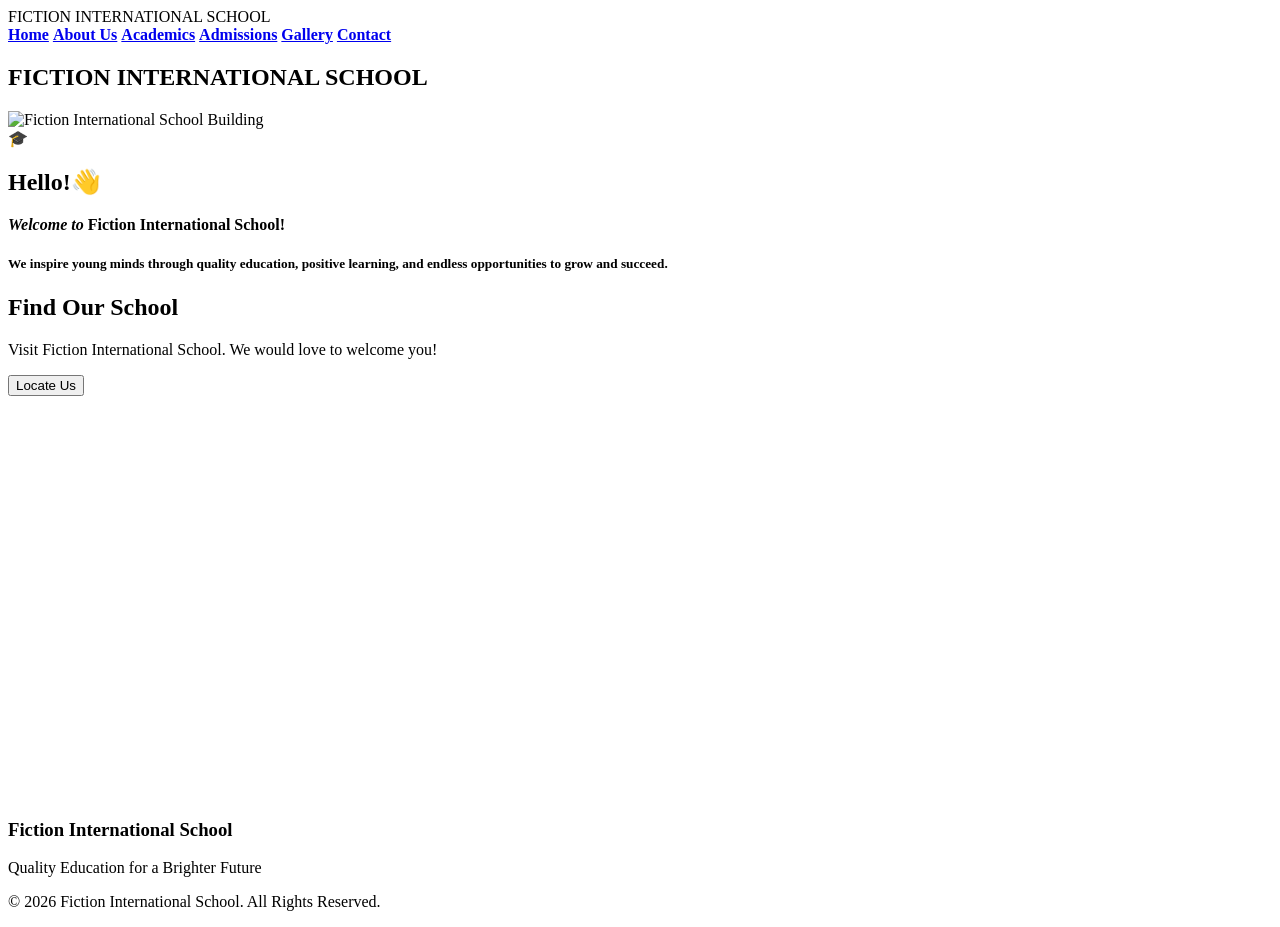
==== index.html @ d85b3568 "Initial upload - Fiction International School Website" ====
<!DOCTYPE html>
<html lang="en">

<head>
    <meta charset="UTF-8">
    <meta name="viewport" content="width=device-width, initial-scale=1.0">

    <title>FICTION INTERNATIONAL SCHOOL</title>
    <link href="https://fonts.googleapis.com/css2?family=Poppins:wght@300;400;500;600;700&display=swap" rel="stylesheet">

    <link rel="stylesheet" href="css/style.css">
</head>

<body>

    <!-- Navigation Bar -->
    <header>

        <div class="school-name">
            FICTION INTERNATIONAL SCHOOL
        </div>

        <nav>
            <a href="#home"><Strong>Home</Strong></a>
            <a href="about.html"><Strong>About Us</Strong></a>
            <a href="academics.html"><Strong>Academics</Strong></a>
            <a href="admissions.html"><Strong>Admissions</Strong></a>
            <a href="#gallery"><Strong>Gallery</Strong></a>
            <a href="#contact"><Strong>Contact</Strong></a>
        </nav>

    </header>


    <!-- School Title -->
    <section class="school-title" id="home">

        <h1>FICTION INTERNATIONAL SCHOOL</h1>

    </section>


    <!-- School Image with Chatbot -->
    <section class="school-image">

        <img src="images/image.png"
             alt="Fiction International School Building">

        <!-- Chatbot Welcome Message -->
        <div class="welcome-content">

            <div class="chatbot-header">

                <div class="chatbot-icon">🎓</div>

                <div>
                    <h2>Hello!👋</h2>
                    
                </div>

            </div>

            <div class="chatbot-message">

                <p>
                     <strong><i>Welcome to </i>Fiction International School!</strong>
                </p>

                <p>
                   
                   <h5> We inspire young minds through quality education, positive learning, and endless opportunities to grow and succeed.</h5>
                </p>

                

            </div>

        </div>

    </section>


    <!-- Location Section -->
    <section class="location">

        <h2>Find Our School</h2>

        <p>
            Visit Fiction International School.
            We would love to welcome you!
        </p>

        <button onclick="showLocation()">
            Locate Us
        </button>

        <div id="map-container">

            <iframe
                id="school-map"
                title="Fiction International School"
                width="100%"
                height="400"
                style="border:0;"
                loading="lazy">
            </iframe>

        </div>

    </section>


    <!-- Footer -->
    <footer id="contact">

        <h3>Fiction International School</h3>

        <p>Quality Education for a Brighter Future</p>

        <p>© 2026 Fiction International School. All Rights Reserved.</p>

    </footer>


    <!-- JavaScript -->
    <script src="js/script.js"></script>

</body>
</html>
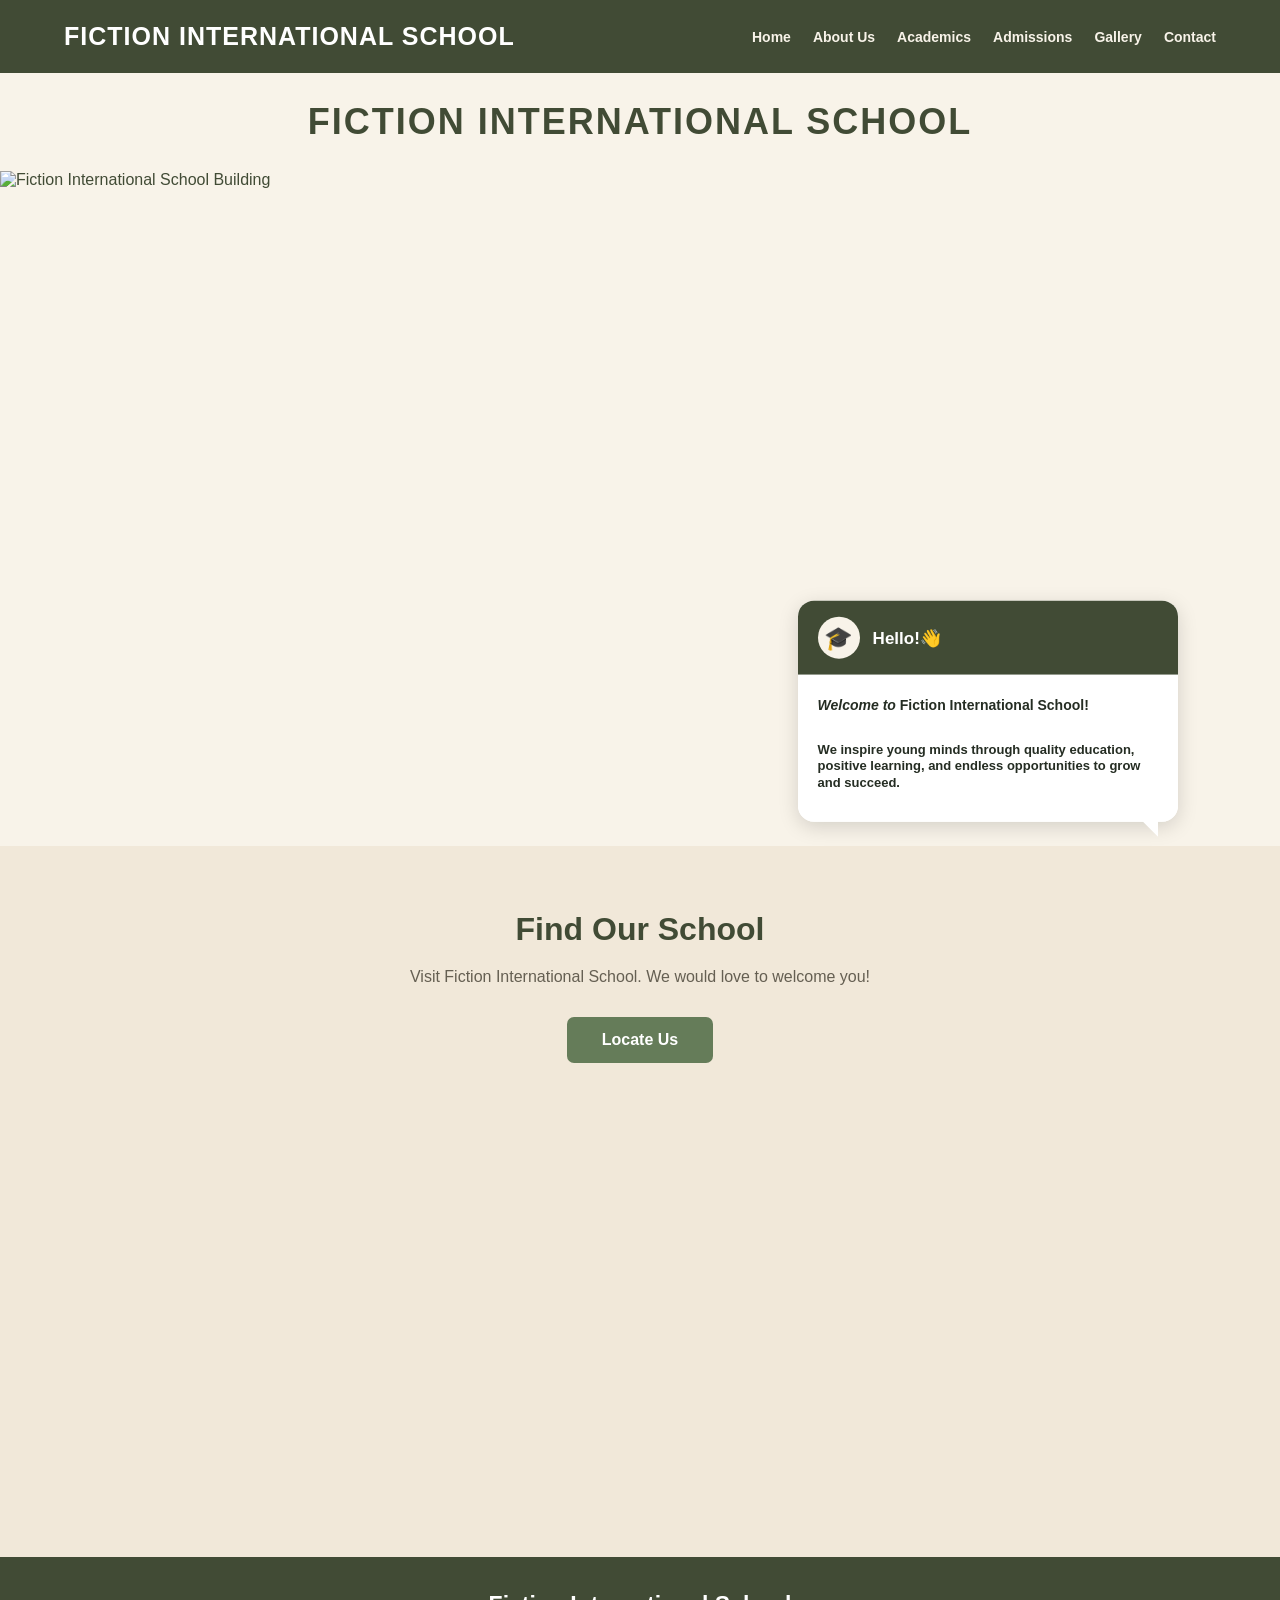
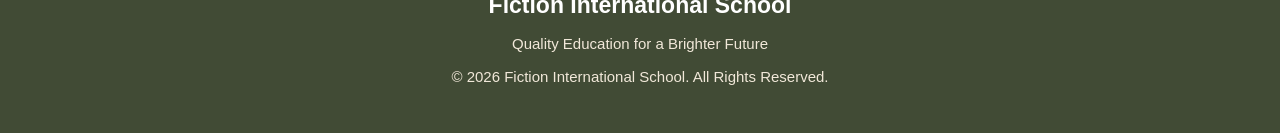
==== commit 75f4e3c9: "Add files via upload" ====
--- a/index.html
+++ b/index.html
@@ -9,7 +9,7 @@
     <title>FICTION INTERNATIONAL SCHOOL</title>
     <link href="https://fonts.googleapis.com/css2?family=Poppins:wght@300;400;500;600;700&display=swap" rel="stylesheet">
 
-    <link rel="stylesheet" href="css/style.css">
+    <link rel="stylesheet" href="style.css">
 </head>
 
 <body>
--- a/style.css
+++ b/style.css
@@ -0,0 +1,1583 @@
+
+/* =========================================
+   GLOBAL SETTINGS
+========================================= */
+
+* {
+    margin: 0;
+    padding: 0;
+    box-sizing: border-box;
+}
+
+html {
+    scroll-behavior: smooth;
+}
+
+body {
+    font-family: 'Poppins', sans-serif;
+    background-color: #F8F3E9;
+    color: #414B35;
+    overflow-x: hidden;
+}
+
+
+/* =========================================
+   NAVIGATION BAR
+========================================= */
+
+header {
+    background-color: #414B35;
+    color: white;
+    padding: 22px 5%;
+
+    display: flex;
+    justify-content: space-between;
+    align-items: center;
+    flex-wrap: wrap;
+    gap: 15px;
+
+    animation: slideDown 1s ease;
+}
+
+.school-name {
+    font-size: 25px;
+    font-weight: 700;
+    letter-spacing: 1px;
+    animation: fadeIn 1.5s ease;
+}
+
+nav {
+    display: flex;
+    gap: 22px;
+    flex-wrap: wrap;
+}
+
+nav a {
+    text-decoration: none;
+    color: #F8F3E9;
+    font-size: 14px;
+    font-weight: 500;
+
+    transition: color 0.3s ease,
+                transform 0.3s ease;
+}
+
+nav a:hover {
+    color: #E9BFA9;
+    transform: translateY(-4px);
+}
+
+
+/* =========================================
+   SCHOOL TITLE
+========================================= */
+
+.school-title {
+    text-align: center;
+    padding: 28px 15px;
+    background-color: #F8F3E9;
+}
+
+.school-title h1 {
+    color: #414B35;
+    font-size: 36px;
+    font-weight: 700;
+    letter-spacing: 2px;
+
+    animation: slideUp 1s ease;
+}
+
+
+/* =========================================
+   SCHOOL IMAGE
+========================================= */
+
+.school-image {
+    position: relative;
+    width: 100%;
+    height: 75vh;
+    min-height: 450px;
+    overflow: hidden;
+
+    animation: fadeIn 2s ease;
+}
+
+.school-image > img {
+    width: 100%;
+    height: 100%;
+    object-fit: cover;
+    display: block;
+
+    transition: transform 0.7s ease;
+}
+
+.school-image:hover > img {
+    transform: scale(1.03);
+}
+
+
+/* =========================================
+   CHATBOT WELCOME SPEECH BUBBLE
+========================================= */
+
+.welcome-content {
+
+    position: absolute;
+
+    top: 80%;
+    right: 8%;
+
+    transform: translateY(-50%);
+
+    width: 380px;
+    max-width: 90%;
+
+    background-color: white;
+
+    border-radius: 16px;
+
+    box-shadow: 0 5px 20px rgba(0, 0, 0, 0.15);
+
+    overflow: visible;
+
+    animation: none;
+}
+
+
+/* CHATBOT HEADER */
+
+.chatbot-header {
+
+    display: flex;
+    align-items: center;
+
+    gap: 13px;
+
+    background-color: #414B35;
+
+    padding: 16px 20px;
+
+    border-radius: 16px 16px 0 0;
+
+    min-height: 74px;
+}
+
+
+/* GRADUATION CAP ICON */
+
+.chatbot-icon {
+
+    width: 42px;
+    height: 42px;
+
+    min-width: 42px;
+
+    display: flex;
+    align-items: center;
+    justify-content: center;
+
+    background-color: #F8F3E9;
+
+    border-radius: 50%;
+
+    font-size: 23px;
+}
+
+
+/* HELLO TEXT */
+
+.chatbot-header h2 {
+
+    color: white;
+
+    font-size: 17px;
+
+    font-weight: 600;
+
+    margin: 0;
+}
+
+
+/* CHATBOT MESSAGE AREA */
+
+.chatbot-message {
+
+    position: relative;
+
+    background-color: white;
+
+    padding: 20px 20px 18px;
+
+    border-radius: 0 0 16px 16px;
+
+    display: flex;
+    flex-direction: column;
+
+    gap: 13px;
+}
+
+
+/* FIRST WELCOME MESSAGE */
+
+.chatbot-message p {
+
+    color: #252D23;
+
+    font-size: 14px;
+
+    font-weight: 500;
+
+    line-height: 1.5;
+
+    margin: 0;
+
+    background: transparent;
+
+    padding: 0;
+
+    box-shadow: none;
+}
+
+.chatbot-message p strong {
+
+    color: #252D23;
+
+    font-size: 14px;
+
+    font-weight: 700;
+}
+
+.chatbot-message p i {
+
+    font-weight: 600;
+}
+
+
+/* SECOND WELCOME MESSAGE */
+
+.chatbot-message h5 {
+
+    color: #252D23;
+
+    font-size: 13px;
+
+    font-weight: 600;
+
+    line-height: 1.25;
+
+    margin: 0;
+}
+
+
+/* SPEECH BUBBLE TAIL */
+
+.chatbot-message::after {
+
+    content: "";
+
+    position: absolute;
+
+    bottom: -15px;
+
+    right: 20px;
+
+    width: 0;
+    height: 0;
+
+    border-top: 16px solid white;
+
+    border-left: 16px solid transparent;
+
+    border-right: 0 solid transparent;
+}
+
+
+/* =========================================
+   LOCATION SECTION
+========================================= */
+
+.location {
+
+    text-align: center;
+
+    padding: 65px 7%;
+
+    background-color: #F1E8D9;
+}
+
+.location h2 {
+
+    color: #414B35;
+
+    font-size: 32px;
+
+    font-weight: 700;
+
+    margin-bottom: 15px;
+
+    animation: slideUp 1s ease;
+}
+
+.location p {
+
+    color: #655F52;
+
+    font-size: 16px;
+
+    line-height: 1.8;
+
+    margin-bottom: 25px;
+}
+
+
+/* LOCATE US BUTTON */
+
+.location button {
+
+    background-color: #657C59;
+
+    color: white;
+
+    border: none;
+
+    padding: 14px 35px;
+
+    border-radius: 7px;
+
+    font-family: inherit;
+
+    font-size: 16px;
+
+    font-weight: 600;
+
+    cursor: pointer;
+
+    margin-bottom: 25px;
+
+    transition: transform 0.3s ease,
+                background-color 0.3s ease,
+                box-shadow 0.3s ease;
+}
+
+.location button:hover {
+
+    background-color: #414B35;
+
+    transform: translateY(-4px);
+
+    box-shadow: 0 6px 18px rgba(0, 0, 0, 0.15);
+}
+
+
+/* MAP CONTAINER */
+
+#map-container {
+
+    max-width: 1100px;
+
+    margin: auto;
+}
+
+#school-map {
+
+    width: 100%;
+
+    border: none;
+
+    border-radius: 12px;
+}
+
+
+/* SCHOOL ADDRESS */
+
+.school-address {
+
+    background-color: white;
+
+    max-width: 650px;
+
+    margin: 10px auto 30px;
+
+    padding: 25px;
+
+    border-radius: 12px;
+
+    box-shadow: 0 4px 15px rgba(0, 0, 0, 0.08);
+
+    animation: fadeIn 1.5s ease;
+}
+
+.school-address h3 {
+
+    color: #657C59;
+
+    margin-bottom: 12px;
+
+    font-size: 22px;
+}
+
+.school-address p {
+
+    line-height: 1.9;
+
+    color: #655F52;
+}
+
+
+/* =========================================
+   COMMON HERO SECTION
+========================================= */
+
+.hero {
+
+    background-color: #F8F3E9;
+
+    padding: 55px 7%;
+}
+
+.about {
+
+    max-width: 1000px;
+
+    margin: auto;
+
+    text-align: center;
+}
+
+.about h1 {
+
+    font-size: 46px;
+
+    color: #414B35;
+
+    margin-bottom: 18px;
+
+    letter-spacing: 1.5px;
+
+    animation: slideUp 1s ease;
+}
+
+.about h2 {
+
+    font-size: 25px;
+
+    color: #A66F50;
+
+    margin-bottom: 18px;
+
+    animation: fadeIn 1.5s ease;
+}
+
+.about p {
+
+    font-size: 18px;
+
+    line-height: 1.9;
+
+    color: #655F52;
+
+    animation: slideUp 1.5s ease;
+}
+
+
+/* =========================================
+   ABOUT PAGE HERO
+========================================= */
+
+.about-hero {
+
+    min-height: 350px;
+
+    display: flex;
+
+    align-items: center;
+
+    padding: 55px 8%;
+
+    background:
+    linear-gradient(
+        90deg,
+        rgba(65,75,53,0.92),
+        rgba(65,75,53,0.45)
+    ),
+    url("../images/school.png");
+
+    background-size: cover;
+
+    background-position: center;
+
+    color: white;
+}
+
+.about-hero-content {
+
+    max-width: 650px;
+}
+
+.about-tag {
+
+    letter-spacing: 3px;
+
+    font-size: 13px;
+
+    font-weight: bold;
+}
+
+.about-hero h1 {
+
+    font-size: 42px;
+
+    margin: 18px 0;
+
+    animation: slideUp 1s ease;
+}
+
+.about-hero p {
+
+    font-size: 18px;
+
+    line-height: 1.8;
+}
+
+.explore-btn {
+
+    display: inline-block;
+
+    margin-top: 20px;
+
+    padding: 13px 28px;
+
+    background-color: #E9BFA9;
+
+    color: #414B35;
+
+    text-decoration: none;
+
+    border-radius: 6px;
+
+    font-weight: bold;
+
+    transition: 0.3s;
+}
+
+.explore-btn:hover {
+
+    background-color: white;
+
+    transform: translateY(-4px);
+}
+
+
+/* =========================================
+   ABOUT INTRODUCTION
+========================================= */
+
+.about-intro {
+
+    padding: 65px 8%;
+
+    background-color: #F8F3E9;
+}
+
+.intro-heading {
+
+    text-align: center;
+
+    margin-bottom: 40px;
+}
+
+.intro-heading h2 {
+
+    font-size: 32px;
+
+    color: #414B35;
+
+    margin-bottom: 10px;
+}
+
+.intro-heading p {
+
+    color: #A66F50;
+
+    font-size: 17px;
+}
+
+.intro-content {
+
+    display: flex;
+
+    gap: 25px;
+}
+
+.intro-box {
+
+    flex: 1;
+
+    background-color: white;
+
+    padding: 30px;
+
+    border-radius: 12px;
+
+    border-left: 5px solid #657C59;
+
+    box-shadow: 0 4px 15px rgba(0, 0, 0, 0.08);
+
+    transition: transform 0.3s ease;
+}
+
+.intro-box:hover {
+
+    transform: translateY(-6px);
+}
+
+.intro-box h3 {
+
+    color: #414B35;
+
+    font-size: 23px;
+
+    margin-bottom: 15px;
+}
+
+.intro-box p {
+
+    color: #655F52;
+
+    line-height: 1.8;
+}
+
+
+/* =========================================
+   VISION AND MISSION
+========================================= */
+
+.vision-mission {
+    padding: 70px 8%;
+    background-color: #F1E8D9;
+}
+
+.section-heading {
+    text-align: center;
+    margin-bottom: 45px;
+}
+
+.section-heading span {
+    color: #A66F50;
+    font-size: 13px;
+    font-weight: bold;
+    letter-spacing: 3px;
+}
+
+.section-heading h2 {
+    font-size: 34px;
+    color: #414B35;
+    margin: 12px 0;
+}
+
+.section-heading p {
+    color: #655F52;
+    font-size: 16px;
+}
+
+
+/* Vision and Mission Rows */
+
+.vm-row {
+    display: flex;
+    align-items: center;
+    margin: 55px 0;
+    min-height: 240px;
+    gap: 0;
+}
+
+.vision-row {
+    justify-content: flex-start;
+}
+
+.mission-row {
+    justify-content: flex-end;
+}
+
+
+/* Circle Design */
+
+.vm-circle {
+    width: 210px;
+    height: 210px;
+    flex-shrink: 0;
+    border-radius: 50%;
+
+    display: flex;
+    align-items: center;
+    justify-content: center;
+
+    color: white;
+    z-index: 2;
+
+    box-shadow: 0 8px 20px rgba(0,0,0,0.15);
+}
+
+.vision-circle {
+    background-color: #414B35;
+}
+
+.mission-circle {
+    background-color: #A66F50;
+}
+
+.circle-content {
+    text-align: center;
+}
+
+.circle-content span {
+    font-size: 14px;
+    opacity: 0.8;
+}
+
+.circle-content h2 {
+    font-size: 25px;
+    margin: 8px 0;
+    letter-spacing: 1px;
+}
+
+.circle-content small {
+    font-size: 12px;
+}
+
+
+/* Rectangle Design */
+
+.vm-card {
+    flex: 1;
+    min-width: 0;
+    min-height: 190px;
+
+    padding: 30px 40px;
+
+    border-radius: 20px;
+
+    background-color: #FFFFFF;
+
+    box-shadow: 0 5px 20px rgba(0,0,0,0.09);
+}
+
+/* Vision: circle touches rectangle */
+
+.vision-card {
+    margin-left: 0;
+    padding-left: 40px;
+}
+
+/* Mission: circle touches rectangle */
+
+.mission-card {
+    margin-right: 0;
+    padding-right: 40px;
+}
+
+
+/* Rectangle Text */
+
+.vm-card h2 {
+    color: #414B35;
+    font-size: 25px;
+    margin-bottom: 15px;
+}
+
+.vm-card ul {
+    padding-left: 20px;
+    line-height: 2;
+    color: #655F52;
+}
+
+.vm-card li {
+    padding-left: 5px;
+}
+
+
+/* =========================
+   CORE VALUES
+========================= */
+
+.core-values {
+    padding: 70px 8%;
+    background-color: #F8F3E9;
+}
+
+.values-grid {
+    display: flex;
+    flex-wrap: wrap;
+    gap: 22px;
+    justify-content: center;
+}
+
+.value-card {
+    flex: 1 1 250px;
+    max-width: 300px;
+
+    background-color: white;
+    padding: 30px 20px;
+    text-align: center;
+
+    border-radius: 12px;
+    border-bottom: 4px solid #657C59;
+
+    box-shadow: 0 5px 18px rgba(0,0,0,0.07);
+
+    transition: transform 0.3s ease,
+                box-shadow 0.3s ease;
+}
+
+.value-card:hover {
+    transform: translateY(-8px);
+    box-shadow: 0 10px 22px rgba(0,0,0,0.12);
+}
+
+.value-icon {
+    font-size: 38px;
+    margin-bottom: 12px;
+}
+
+.value-card h3 {
+    color: #414B35;
+    font-size: 21px;
+    margin-bottom: 10px;
+}
+
+.value-card p {
+    color: #655F52;
+    line-height: 1.6;
+    font-size: 15px;
+}
+
+
+/* =========================
+   ABOUT CLOSING BANNER
+========================= */
+
+.about-banner {
+    padding: 55px 20px;
+    text-align: center;
+    background-color: #414B35;
+    color: white;
+}
+
+.about-banner h2 {
+    font-size: 30px;
+    margin-bottom: 12px;
+}
+
+.about-banner p {
+    font-size: 17px;
+    color: #F1E8D9;
+}
+
+/* =========================================
+   CONTACT PAGE HERO
+========================================= */
+
+.contact-hero {
+
+    min-height: 420px;
+
+    display: flex;
+
+    align-items: center;
+
+    justify-content: center;
+
+    text-align: center;
+
+    padding: 70px 10%;
+
+    background: #e9e5d8;
+    
+}
+
+.contact-hero-content {
+
+    max-width: 750px;
+}
+
+.contact-tag,
+.contact-section-heading span,
+.contact-message-info > span {
+
+    color: #68734d;
+
+    font-size: 13px;
+
+    font-weight: bold;
+
+    letter-spacing: 3px;
+}
+
+.contact-hero h1 {
+
+    font-size: 48px;
+
+    color: #343c2d;
+
+    margin: 20px 0;
+}
+
+.contact-hero h1 span,
+.contact-section-heading h2 span,
+.contact-message-info h2 span {
+
+    color: #78865b;
+}
+
+.contact-hero p {
+
+    color: #55594d;
+
+    font-size: 17px;
+
+    line-height: 1.8;
+}
+
+.contact-explore {
+
+    display: inline-block;
+
+    margin-top: 25px;
+
+    color: #4e5b3b;
+
+    text-decoration: none;
+
+    font-weight: bold;
+}
+
+
+/* =========================================
+   CONTACT DETAILS
+========================================= */
+
+.contact-details {
+
+    padding: 75px 8%;
+
+    background: #f8f7f1;
+}
+
+.contact-section-heading {
+
+    text-align: center;
+
+    max-width: 650px;
+
+    margin: auto;
+}
+
+.contact-section-heading h2 {
+
+    color: #343c2d;
+
+    font-size: 34px;
+
+    margin: 18px 0;
+}
+
+.contact-section-heading p {
+
+    color: #686b60;
+
+    line-height: 1.7;
+}
+
+.contact-cards {
+
+    display: grid;
+
+    grid-template-columns: repeat(3, 1fr);
+
+    gap: 25px;
+
+    margin-top: 50px;
+}
+
+.contact-card {
+
+    background: white;
+
+    padding: 35px 25px;
+
+    border-radius: 12px;
+
+    text-align: center;
+
+    border: 1px solid #e6e5d9;
+
+    transition: 0.3s ease;
+}
+
+.contact-card:hover {
+
+    transform: translateY(-7px);
+
+    box-shadow: 0 12px 30px rgba(0, 0, 0, 0.08);
+}
+
+.contact-icon {
+
+    font-size: 35px;
+
+    color: #78865b;
+
+    margin-bottom: 15px;
+}
+
+.contact-card h3 {
+
+    color: #39432f;
+
+    margin-bottom: 15px;
+}
+
+.contact-card p {
+
+    color: #686b60;
+
+    line-height: 1.7;
+
+    min-height: 55px;
+}
+
+.contact-card a {
+
+    display: inline-block;
+
+    margin-top: 15px;
+
+    color: #69794d;
+
+    font-weight: bold;
+
+    text-decoration: none;
+}
+
+
+/* =========================================
+   CONTACT MESSAGE SECTION
+========================================= */
+
+.contact-message-section {
+
+    display: grid;
+
+    grid-template-columns: 1fr 1fr;
+
+    gap: 60px;
+
+    padding: 85px 10%;
+
+    background: #e9e5d8;
+
+    align-items: center;
+}
+
+.contact-message-info h2 {
+
+    font-size: 38px;
+
+    color: #343c2d;
+
+    line-height: 1.3;
+
+    margin: 20px 0;
+}
+
+.contact-message-info p {
+
+    color: #5f6256;
+
+    line-height: 1.9;
+
+    font-size: 16px;
+}
+
+.contact-note {
+
+    margin-top: 35px;
+
+    padding-left: 20px;
+
+    border-left: 3px solid #78865b;
+}
+
+.contact-note h3 {
+
+    color: #3d4931;
+}
+
+.contact-note p {
+
+    font-size: 15px;
+}
+
+
+/* =========================================
+   CONTACT FORM
+========================================= */
+
+.contact-form-box {
+
+    background: white;
+
+    padding: 40px;
+
+    border-radius: 12px;
+
+    box-shadow: 0 10px 30px rgba(0, 0, 0, 0.05);
+}
+
+.contact-form-box h2 {
+
+    color: #3c4632;
+
+    margin-bottom: 10px;
+}
+
+.contact-form-box > p {
+
+    color: #77796e;
+
+    margin-bottom: 25px;
+}
+
+.contact-form-box form {
+
+    display: flex;
+
+    flex-direction: column;
+}
+
+.contact-form-box label {
+
+    margin: 12px 0 8px;
+
+    color: #414a36;
+
+    font-weight: 600;
+}
+
+.contact-form-box input,
+.contact-form-box textarea {
+
+    width: 100%;
+
+    padding: 13px;
+
+    border: 1px solid #dedfd4;
+
+    border-radius: 6px;
+
+    background: #fafaf7;
+
+    font-family: inherit;
+
+    font-size: 14px;
+
+    outline: none;
+}
+
+.contact-form-box input:focus,
+.contact-form-box textarea:focus {
+
+    border-color: #78865b;
+}
+
+.contact-form-box textarea {
+
+    resize: vertical;
+}
+
+.contact-form-box button {
+
+    margin-top: 22px;
+
+    padding: 14px;
+
+    background: #65744c;
+
+    color: white;
+
+    border: none;
+
+    border-radius: 6px;
+
+    font-size: 15px;
+
+    font-family: inherit;
+
+    cursor: pointer;
+
+    transition: 0.3s;
+}
+
+.contact-form-box button:hover {
+
+    background: #465538;
+}
+
+
+/* =========================================
+   FOOTER
+========================================= */
+
+footer {
+
+    background-color: #414B35;
+
+    color: white;
+
+    text-align: center;
+
+    padding: 35px 15px;
+
+    animation: fadeIn 1.5s ease;
+}
+
+footer h3 {
+
+    font-size: 23px;
+
+    font-weight: 600;
+
+    margin-bottom: 12px;
+}
+
+footer p {
+
+    font-size: 15px;
+
+    margin: 8px;
+
+    color: #F1E8D9;
+
+    line-height: 1.7;
+}
+
+
+/* =========================================
+   ANIMATIONS
+========================================= */
+
+@keyframes fadeIn {
+
+    from {
+        opacity: 0;
+    }
+
+    to {
+        opacity: 1;
+    }
+}
+
+@keyframes slideDown {
+
+    from {
+        opacity: 0;
+        transform: translateY(-30px);
+    }
+
+    to {
+        opacity: 1;
+        transform: translateY(0);
+    }
+}
+
+@keyframes slideUp {
+
+    from {
+        opacity: 0;
+        transform: translateY(30px);
+    }
+
+    to {
+        opacity: 1;
+        transform: translateY(0);
+    }
+}
+
+
+/* =========================================
+   TABLET RESPONSIVE DESIGN
+========================================= */
+
+@media (max-width: 768px) {
+
+    header {
+
+        flex-direction: column;
+
+        text-align: center;
+    }
+
+    .school-name {
+
+        font-size: 21px;
+    }
+
+    nav {
+
+        justify-content: center;
+
+        gap: 14px;
+    }
+
+    nav a {
+
+        font-size: 13px;
+    }
+
+    .school-title h1 {
+
+        font-size: 25px;
+    }
+
+    .school-image {
+
+        height: 65vh;
+
+        min-height: 420px;
+    }
+
+    /* CHATBOT MOBILE POSITION */
+
+    .welcome-content {
+
+        width: 360px;
+
+        max-width: 88%;
+
+        right: 50%;
+
+        top: 50%;
+
+        transform: translate(50%, -50%);
+    }
+
+    .location {
+
+        padding: 40px 5%;
+    }
+
+    .location h2 {
+
+        font-size: 27px;
+    }
+
+    .about h1 {
+
+        font-size: 30px;
+    }
+
+    .about h2 {
+
+        font-size: 21px;
+    }
+
+    .about p {
+
+        font-size: 15px;
+    }
+
+    .about-hero h1 {
+
+        font-size: 30px;
+    }
+
+    .intro-content {
+
+        flex-direction: column;
+    }
+
+    .vm-row {
+
+        flex-direction: column;
+
+        margin: 40px 0;
+
+        gap: 0;
+    }
+
+    .vm-circle {
+
+        width: 170px;
+
+        height: 170px;
+    }
+
+    .vm-card {
+
+        width: 100%;
+
+        flex: auto;
+
+        margin: -10px 0 0 0;
+
+        padding: 30px 22px;
+
+        border-radius: 12px;
+    }
+
+    .mission-row {
+
+        flex-direction: column-reverse;
+    }
+
+    .values-grid {
+
+        flex-direction: row;
+
+        align-items: stretch;
+    }
+
+    .value-card {
+
+        flex: 1 1 220px;
+    }
+
+    .section-heading h2 {
+
+        font-size: 28px;
+    }
+
+    .contact-hero h1 {
+
+        font-size: 36px;
+    }
+
+    .contact-section-heading h2 {
+
+        font-size: 28px;
+    }
+
+    .contact-cards {
+
+        grid-template-columns: 1fr;
+    }
+
+    .contact-message-section {
+
+        grid-template-columns: 1fr;
+
+        padding: 55px 7%;
+
+        gap: 35px;
+    }
+
+    .contact-message-info h2 {
+
+        font-size: 30px;
+    }
+
+    .contact-form-box {
+
+        padding: 25px;
+    }
+
+    footer p {
+
+        font-size: 14px;
+    }
+}
+
+
+/* =========================================
+   SMALL MOBILE RESPONSIVE DESIGN
+========================================= */
+
+@media (max-width: 480px) {
+
+    .school-name {
+
+        font-size: 18px;
+    }
+
+    .school-title h1 {
+
+        font-size: 21px;
+
+        letter-spacing: 1px;
+    }
+
+    .school-image {
+
+        min-height: 380px;
+
+        height: 60vh;
+    }
+
+    .welcome-content {
+
+        width: 330px;
+
+        max-width: 88%;
+    }
+
+    .chatbot-header {
+
+        padding: 14px 16px;
+    }
+
+    .chatbot-icon {
+
+        width: 42px;
+
+        height: 42px;
+
+        font-size: 22px;
+    }
+
+    .chatbot-header h2 {
+
+        font-size: 17px;
+    }
+
+    .chatbot-message {
+
+        padding: 17px 16px 18px;
+
+        gap: 13px;
+    }
+
+    .chatbot-message p {
+
+        font-size: 13px;
+    }
+
+    .chatbot-message h5 {
+
+        font-size: 12px;
+    }
+
+    .location h2 {
+
+        font-size: 24px;
+    }
+}
+
+
+/* =========================================
+   ACCESSIBILITY
+========================================= */
+
+@media (prefers-reduced-motion: reduce) {
+
+    *,
+    *::before,
+    *::after {
+
+        animation-duration: 0.01ms !important;
+
+        transition-duration: 0.01ms !important;
+
+        scroll-behavior: auto !important;
+    }
+
+}
